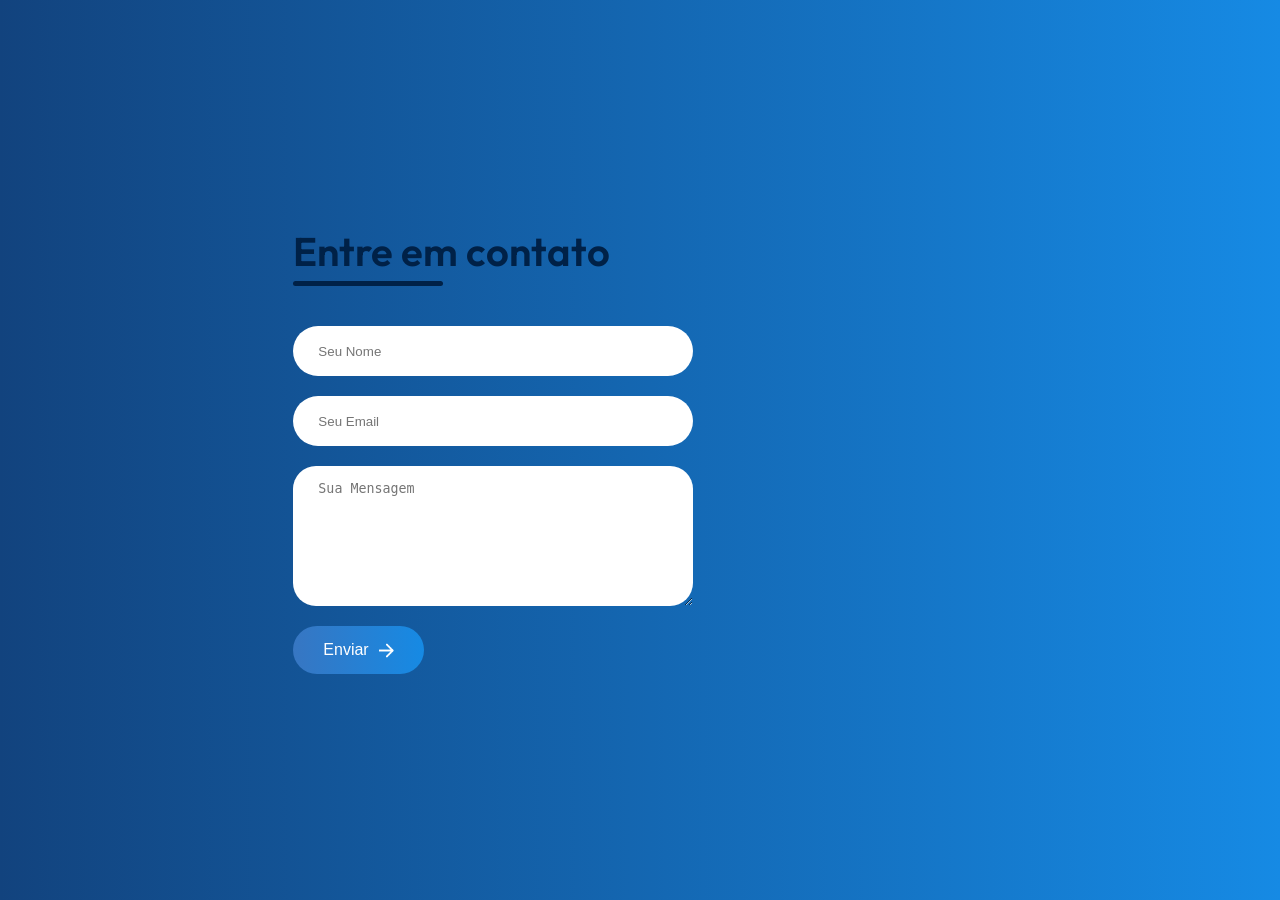
==== faleconosco-form.html @ 054ea8f3 "Botão/ formulário Botão de fale conosco bem mais chamativo e criação de um novo index que leva ao fo" ====
<!DOCTYPE html>
<html lang="pt-br">
<head>
    <meta charset="UTF-8">
    <meta name="viewport" content="width=device-width, initial-scale=1.0">
    <title>Contato</title>
    <link rel="stylesheet" href="styles/formulario.css">
    <link href="https://fonts.googleapis.com/css2?family=Outfit:wght@100..900&display=swap" rel="stylesheet">
</head>
<body>
    <div class="contact-container">
        <form action="" class="contact-left">
            <div class="contact-left-title">
                <h2>Entre em contato</h2>
                <hr>
            </div>
            <input type="text" name="name" placeholder="Seu Nome" class="contact-inputs" required>
            <input type="email" name="email" placeholder="Seu Email" class="contact-inputs" required>
            <textarea name="message" placeholder="Sua Mensagem" class="contact-inputs"></textarea>
            <button type="submit">Enviar <img src="assets/arrow_icon.png" alt=""></button>
        </form>
        <div class="contact-right">
        </div>
    </div>
</body>
</html>
---- styles/formulario.css ----
.contact-left-title {
  font-optical-sizing: auto;
  font-weight: 600;
  font-style: normal;
}

* {
  padding: 0;
  margin: 0;
  box-sizing: border-box;
}

body {
  background: linear-gradient(270deg, #168ae4, #12437e);
  min-height: 100vh;
}

.contact-container {
  height: 100vh;
  display: flex;
  align-items: center;
  justify-content: space-evenly;
}

.contact-left {
  display: flex;
  flex-direction: column;
  align-items: start;
  gap: 20px;
}

.contact-left-title h2 {
  font-family: "Outfit", sans-serif;
  font-weight: 600;
  color: #002147;
  font-size: 40px;
  margin-bottom: 5px;
}

.contact-left-title hr {
  border: none;
  width: 150px;
  height: 5px;
  background-color: #002147;
  border-radius: 10px;
  margin-bottom: 20px;
}

.contact-inputs {
  width: 400px;
  height: 50px;
  border: none;
  outline: none;
  padding-left: 25px;
  font-weight: 500;
  color: #666;
  border-radius: 50px;
}

.contact-left textarea {
  height: 140px;
  padding-top: 15px;
  border-radius: 23px;
}

.contact-inputs:focus {
  border: 2px solid #002147;
}

.contact-inputs::-moz-placeholder {
  color: a9a9a9;
}

.contact-inputs::placeholder {
  color: a9a9a9;
}

.contact-left button {
  display: flex;
  align-items: center;
  padding: 15px 30px;
  font-size: 16px;
  color: #fff;
  gap: 10px;
  border: none;
  border-radius: 50px;
  background: linear-gradient(270deg, #168ae4, #3776c2);
  cursor: pointer;
}

.contact-left button img {
  height: 15px;
}/*# sourceMappingURL=formulario.css.map */
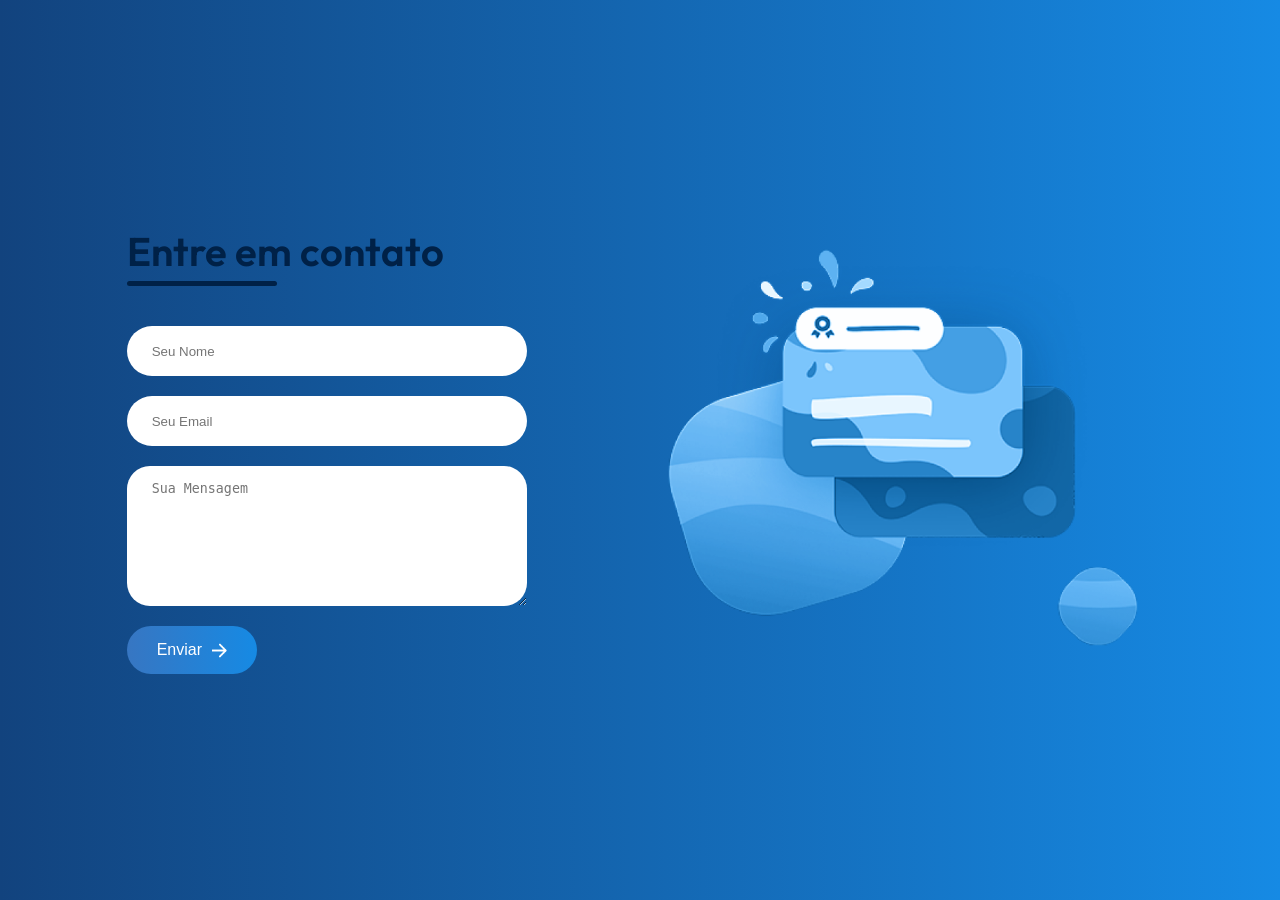
==== commit e49a083f: "Formulário Formulário 100% funcional e responsivo" ====
--- a/faleconosco-form.html
+++ b/faleconosco-form.html
@@ -9,17 +9,19 @@
 </head>
 <body>
     <div class="contact-container">
-        <form action="" class="contact-left">
+        <form action="https://api.web3forms.com/submit" method="POST" class="contact-left">
             <div class="contact-left-title">
                 <h2>Entre em contato</h2>
                 <hr>
             </div>
+            <input type="hidden" name="access_key" value="80f802d3-9588-49c4-9f00-8d42609fdbe7">
             <input type="text" name="name" placeholder="Seu Nome" class="contact-inputs" required>
             <input type="email" name="email" placeholder="Seu Email" class="contact-inputs" required>
             <textarea name="message" placeholder="Sua Mensagem" class="contact-inputs"></textarea>
             <button type="submit">Enviar <img src="assets/arrow_icon.png" alt=""></button>
         </form>
         <div class="contact-right">
+            <img src="assets/form-right.png" alt="">
         </div>
     </div>
 </body>
--- a/styles/formulario.css
+++ b/styles/formulario.css
@@ -63,8 +63,12 @@
   border-radius: 23px;
 }
 
+.contact-inputs:hover {
+  border: 3px solid #0750a3;
+}
+
 .contact-inputs:focus {
-  border: 2px solid #002147;
+  border: 3px solid #002147;
 }
 
 .contact-inputs::-moz-placeholder {
@@ -90,4 +94,17 @@
 
 .contact-left button img {
   height: 15px;
+}
+
+.contact-right img {
+  width: 500px;
+}
+
+@media (max-width: 800px) {
+  .contact-inputs {
+    width: 80vw;
+  }
+  .contact-right {
+    display: none;
+  }
 }/*# sourceMappingURL=formulario.css.map */
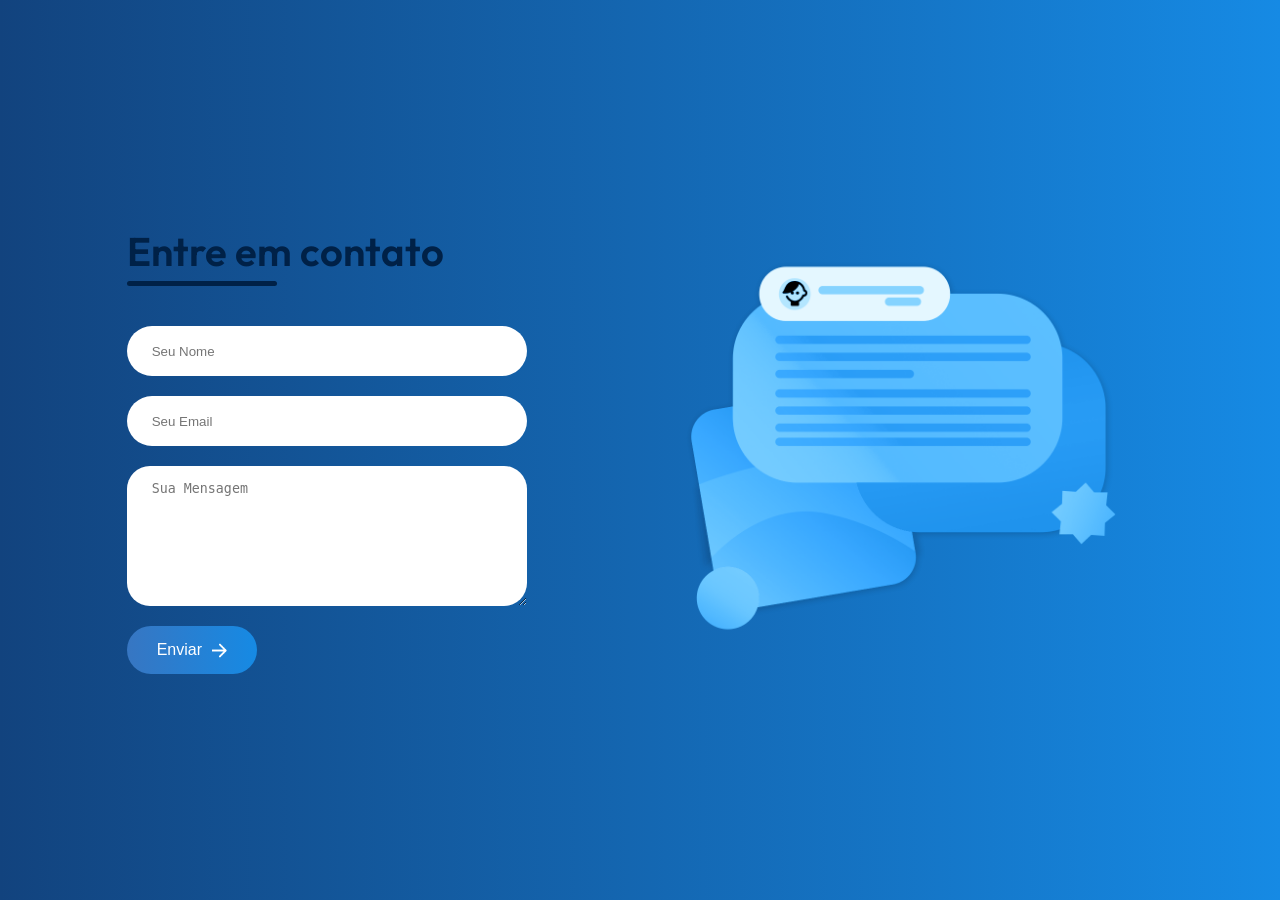
==== commit 4b000a1e: "estrutura/form Imagem do lado direito do form alterada e estrutura do index principal corrigida." ====
--- a/faleconosco-form.html
+++ b/faleconosco-form.html
@@ -21,7 +21,7 @@
             <button type="submit">Enviar <img src="assets/arrow_icon.png" alt=""></button>
         </form>
         <div class="contact-right">
-            <img src="assets/form-right.png" alt="">
+            <img src="assets/contact-form.png" alt="">
         </div>
     </div>
 </body>
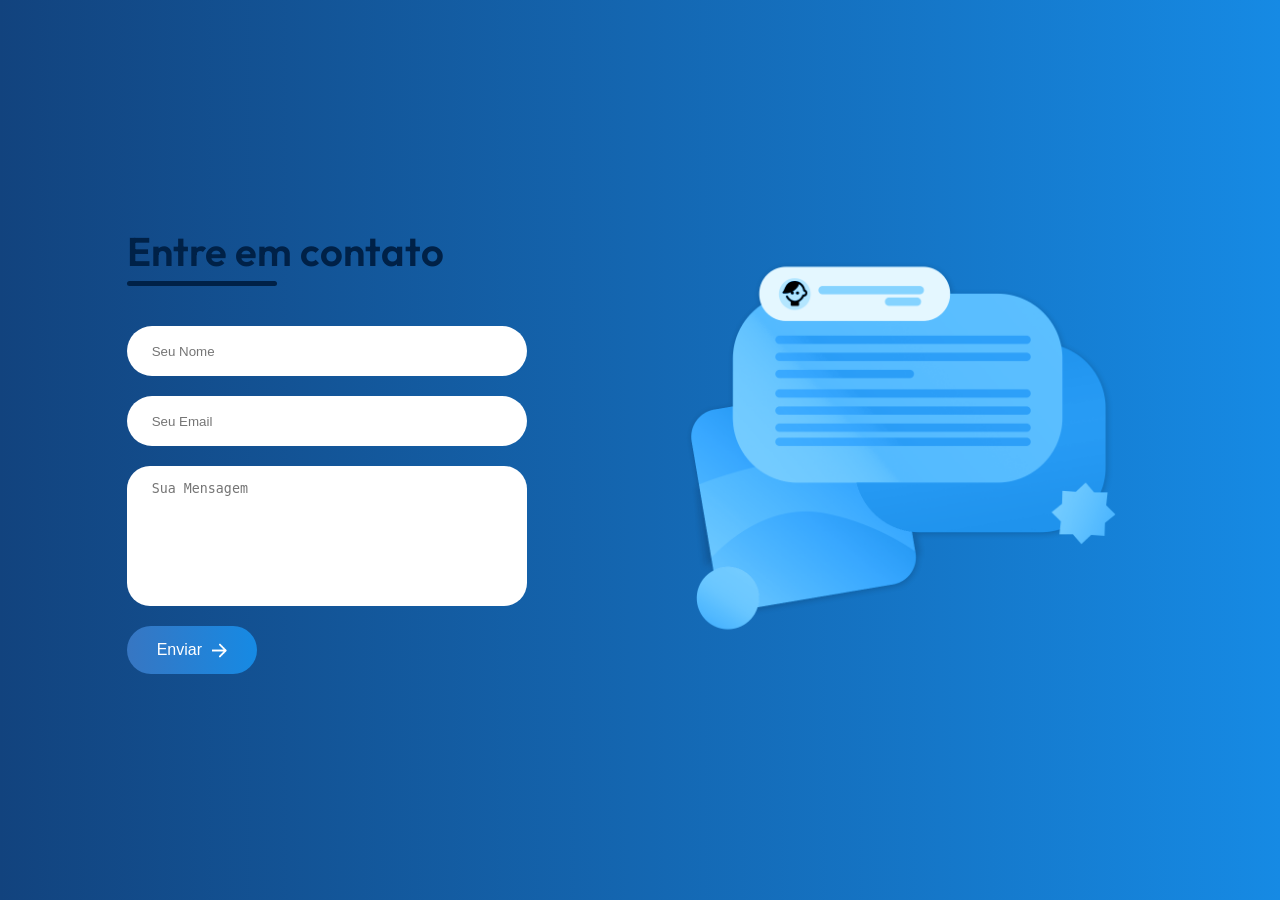
==== commit fe41fff5: "Animação em A Riskmind." ====
--- a/faleconosco-form.html
+++ b/faleconosco-form.html
@@ -6,6 +6,7 @@
     <title>Contato</title>
     <link rel="stylesheet" href="styles/formulario.css">
     <link href="https://fonts.googleapis.com/css2?family=Outfit:wght@100..900&display=swap" rel="stylesheet">
+    <link rel="shortcut icon" href="assets/favicon.ico" type="image/x-icon">
 </head>
 <body>
     <div class="contact-container">
--- a/styles/formulario.css
+++ b/styles/formulario.css
@@ -64,7 +64,7 @@
 }
 
 .contact-inputs:hover {
-  border: 3px solid #0750a3;
+  border: 2px solid #0750a3;
 }
 
 .contact-inputs:focus {
@@ -100,6 +100,10 @@
   width: 500px;
 }
 
+textarea {
+  resize: none;
+}
+
 @media (max-width: 800px) {
   .contact-inputs {
     width: 80vw;
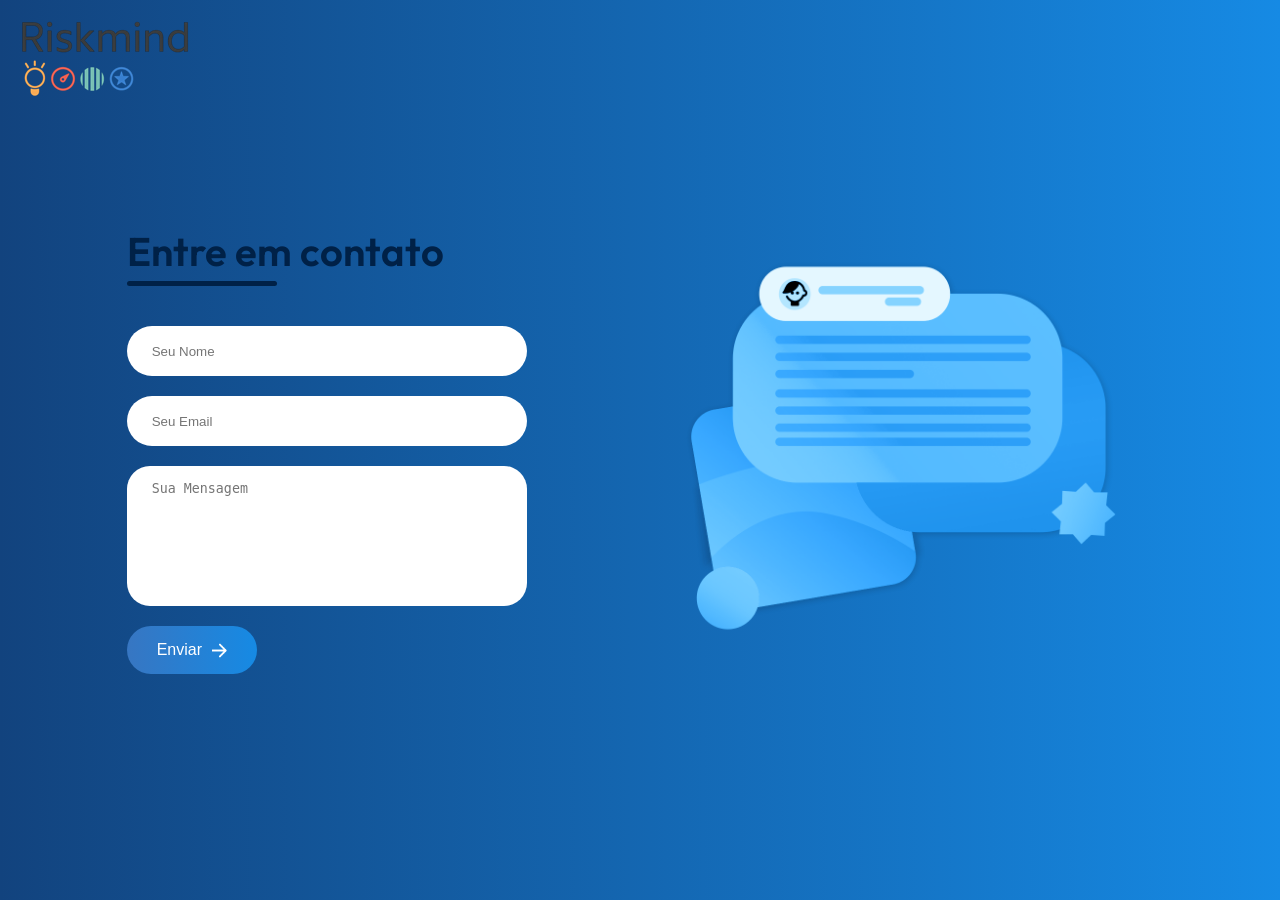
==== commit 40d4ceae: "Logo no formulário" ====
--- a/faleconosco-form.html
+++ b/faleconosco-form.html
@@ -3,12 +3,15 @@
 <head>
     <meta charset="UTF-8">
     <meta name="viewport" content="width=device-width, initial-scale=1.0">
-    <title>Contato</title>
+    <title>Contato Riskmind</title>
     <link rel="stylesheet" href="styles/formulario.css">
     <link href="https://fonts.googleapis.com/css2?family=Outfit:wght@100..900&display=swap" rel="stylesheet">
     <link rel="shortcut icon" href="assets/favicon.ico" type="image/x-icon">
 </head>
 <body>
+    <header class="header">
+        <img src="assets/logo.png" alt="Logo da Empresa" class="logo">
+    </header>
     <div class="contact-container">
         <form action="https://api.web3forms.com/submit" method="POST" class="contact-left">
             <div class="contact-left-title">
--- a/styles/formulario.css
+++ b/styles/formulario.css
@@ -13,6 +13,7 @@
 body {
   background: linear-gradient(270deg, #168ae4, #12437e);
   min-height: 100vh;
+  overflow: hidden;
 }
 
 .contact-container {
@@ -67,6 +68,16 @@
   border: 2px solid #0750a3;
 }
 
+.header {
+  position: fixed;
+  top: 0;
+  left: 0;
+  width: 100%;
+  padding: 20px;
+  display: flex;
+  align-items: center;
+}
+
 .contact-inputs:focus {
   border: 3px solid #002147;
 }
@@ -104,11 +115,14 @@
   resize: none;
 }
 
-@media (max-width: 800px) {
+@media (max-width: 768px) {
   .contact-inputs {
     width: 80vw;
   }
   .contact-right {
     display: none;
   }
+  .logo {
+    max-width: 50%;
+  }
 }/*# sourceMappingURL=formulario.css.map */
